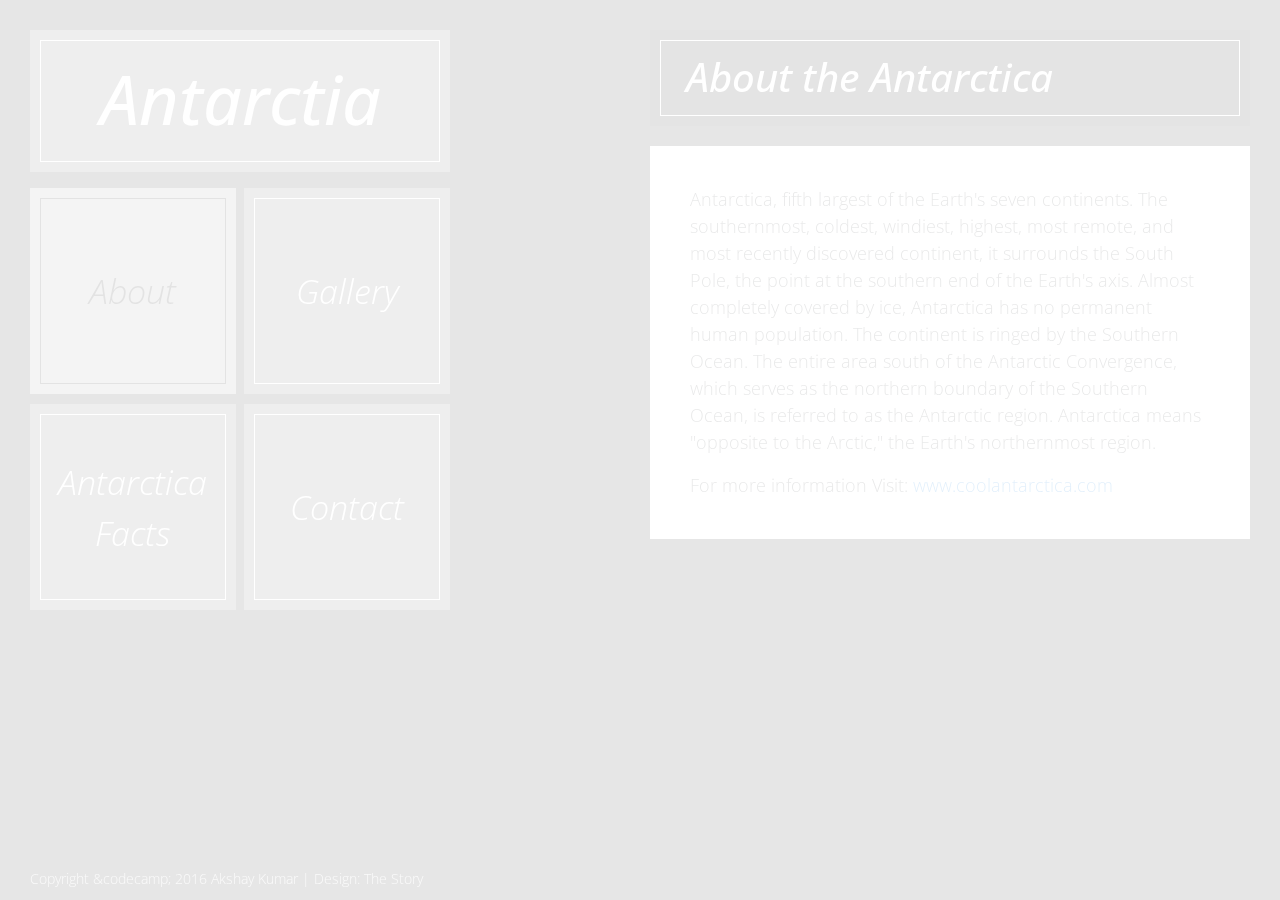
==== akk/index.html @ b1419a87 "Codecamp project" ====
<!DOCTYPE html>
<html lang="en">
    <head>
        <meta charset="utf-8">
        <meta http-equiv="X-UA-Compatible" content="IE=edge">
        <meta name="viewport" content="width=device-width, initial-scale=1">
        
        <title>Antractialife</title>
<!--
The Story Theme
http://www.templatemo.com/tm-480-story
-->
        <!-- load stylesheets -->
        <link rel="stylesheet" href="https://fonts.googleapis.com/css?family=Open+Sans:300,300italic,400">  <!-- Google web font "Open Sans" -->
        <link rel="stylesheet" href="css/bootstrap.min.css">                                                <!-- Bootstrap style -->
        <link rel="stylesheet" href="css/flexslider.css">                                                   <!-- Flexslider style -->       
        <link rel="stylesheet" href="css/templatemo-style.css">                                             <!-- Templatemo style -->

        <!-- HTML5 shim and Respond.js for IE8 support of HTML5 elements and media queries -->
        <!-- WARNING: Respond.js doesn't work if you view the page via file:// -->
        <!--[if lt IE 9]>
          <script src="https://oss.maxcdn.com/html5shiv/3.7.2/html5shiv.min.js"></script>
          <script src="https://oss.maxcdn.com/respond/1.4.2/respond.min.js"></script>
        <![endif]-->
    </head>
    
    <body class="page">
        
            
            <!-- background images -->
            <div class="page-bg-imgs-list">
                <img src="C:\codecamp\akk\img\what to do.gif" id="page-1-img" class="main-img" alt="About">
                <img src="C:\codecamp\akk\img\what to do.gif" id="page-2-img" alt="Gallery">
                <img src="C:\codecamp\akk\img\what to do.gif" id="page-3-img" alt="Services">
                <img src="C:\codecamp\akk\img\what to do.gif" id="page-4-img" alt="Contact">                            
            </div>
            
            <div class="container-fluid">

                <div class="row">
                    <div class="col-xs-12 col-sm-12 col-md-12 col-lg-5 col-xl-5">
                        
                        <div class="header">

                            <!-- site title -->
                            <header class="box box-white">
                                <a href="javascript:void(0)" class="js-site-title">
                                    <h1 class="box-text site-title-text">Antarctia</h1>    
                                </a>            
                            </header>
                            
                            <!-- site navigation -->
                            <nav class="js-nav">
                                <ul class="nav-items-container">

                                    <li data-nav-item-id="page-1" class="block-keep-ratio block-keep-ratio-1-1 block-width-half box box-white box-nav-item js-nav-item pull-xs-left">
                                        <a href="#page-1" class="block-keep-ratio-content box-nav-item-link">
                                            <span class="box-text box-text-nav-item flexbox-center">About</span>
                                        </a>
                                    </li>

                                    <li data-nav-item-id="page-2" class="block-keep-ratio block-keep-ratio-1-1 block-width-half box box-white box-nav-item js-nav-item pull-xs-right">
                                        <a href="#page-2" class="block-keep-ratio-content box-nav-item-link">
                                            <span class="box-text box-text-nav-item flexbox-center">Gallery</span>
                                        </a>
                                    </li>

                                    <li data-nav-item-id="page-3" class="block-keep-ratio block-keep-ratio-1-1 block-width-half box box-white box-nav-item js-nav-item pull-xs-left">
                                        <a href="#page-3" class="block-keep-ratio-content box-nav-item-link">
                                            <span class="box-text box-text-nav-item flexbox-center">Antarctica Facts</span>
                                        </a>
                                    </li>

                                    <li data-nav-item-id="page-4" class="block-keep-ratio block-keep-ratio-1-1 block-width-half box box-white box-nav-item js-nav-item pull-xs-right">
                                        <a href="#page-4" class="block-keep-ratio-content box-nav-item-link">
                                            <span class="box-text box-text-nav-item flexbox-center">Contact</span>
                                        </a>
                                    </li>

                                </ul>
                            </nav>    
                        </div> <!-- .header -->

                    </div>

                    <div class="col-xs-12 col-sm-12 col-md-12 col-lg-7 col-xl-7">
                        <div class="content-wrapper js-content-wrapper">
                            <!-- about -->
                            <section data-page-id="page-1" class="content js-content">
                                
                                <header class="box box-black margin-b-20">
                                    <h2 class="box-text page-title-text">About the Antarctica</h2>
                                </header>
                                
                                <div class="content-text">
                                    <p>Antarctica, fifth largest of the Earth's seven continents. The southernmost, coldest, windiest, highest, most remote, and most recently discovered continent, it surrounds the South Pole, the point at the southern end of the Earth's axis. Almost completely covered by ice, Antarctica has no permanent human population. The continent is ringed by the Southern Ocean. The entire area south of the Antarctic Convergence, which serves as the northern boundary of the Southern Ocean, is referred to as the Antarctic region. Antarctica means "opposite to the Arctic," the Earth's northernmost region.
        

                                    </p>
                                     For more information Visit: <a href="http://www.coolantarctica.com/">www.coolantarctica.com</a>
                                </div>            

                            </section> <!-- #about -->

                            <!-- gallery -->
                            <section data-page-id="page-2" class="content content-gallery js-content">
                                
                                <header class="box box-black margin-b-20">
                                    <h2 class="box-text page-title-text">Gallery</h2>
                                </header>
                                
                                <div class="content-text content-text-gallery">
                                    
                                    <!-- <p>Credits go to <a rel="nofollow" href="http://unsplash.com">Unsplash</a> for images.</p> -->

                                    <div class="flexslider-wrapper">

                                        <div id="slider" class="flexslider">
                                            <ul class="slides">
                                             
                                                <li><img src="C:\codecamp\akk\img\slider\slider.jpg" alt="Slide 1" /></li>
                                                <li><img src="C:\codecamp\akk\img\slider\slider1.jpg" alt="Slide 2" /></li>
                                                <li><img src="C:\codecamp\akk\img\slider\slider3.jpg" alt="Slide 3" /></li>
                                                <li><img src="C:\codecamp\akk\img\slider\slider4.jpg" alt="Slide 4" /></li>
                                                <li><img src="C:\codecamp\akk\img\slider\slider5.jpg" alt="Slide 5" /></li>
                                                <li><img src="C:\codecamp\akk\img\slider\slider6.jpg" alt="Slide 6" /></li>
                                            </ul>
                                        </div> <!-- #slider -->
                                      
                                        <div id="carousel" class="flexslider">
                                            <ul class="slides">
                                             
                                                <li><img src="C:\codecamp\akk\img\slider\image.jpg" alt="Thumbnail 1" /></li>
                                                <li><img src="C:\codecamp\akk\img\slider\image 2.jpg" alt="Thumbnail 2" /></li>
                                                <li><img src="C:\codecamp\akk\img\slider\image3.jpg" alt="Thumbnail 3" /></li>
                                                <li><img src="C:\codecamp\akk\img\slider\image4.jpg" alt="Thumbnail 4" /></li>
                                                <li><img src="C:\codecamp\akk\img\slider\image5.jpg" alt="Thumbnail 5" /></li>
                                                <li><img src="C:\codecamp\akk\img\slider\image6.jpg" alt="Thumbnail 6" /></li>
                                            </ul>
                                        </div>  <!-- #carousel -->

                                    </div>
                                        
                                </div>            

                            </section> <!-- #gallery -->
                            
                            <!-- services -->
                            <section data-page-id="page-3" class="content js-content">
                                
                                <header class="box box-black margin-b-20">
                                    <h2 class="box-text page-title-text">Antarctica Facts</h2>
                                </header>
                                
                                <div class="content-text">
                                

                                     <p>For more information Visit: <a href="http://www.coolantarctica.com/">www.coolantarctica.com</a></p>
                                      <p>For more information Visit: <a href="http://www.factslides.com/s-Antarctica">www.factslides.com</a><p>
                                      <p>For more information Visit: <a href="http://list25.com/25-facts-about-antarctica-that-are-so-cool-theyre-freezing/">www.list25.com</a></p>
                                      <p>For more information Visit: <a href="http://matadornetwork.com/life/28-things-not-know-antartica/">www.matadornetwork.com</p>

                                </div>            

                            </section> <!-- #services -->

                            <!-- contact -->
                            <section data-page-id="page-4" class="content js-content">
                                
                                <header class="box box-black margin-b-20">
                                    <h2 class="box-text page-title-text">Contact</h2>
                                </header>
                                
                                <div class="content-text">
                                    <p>In felis turpis, tincidunt a odio interdum, ornare interdum magna. Proin leo tortor, adipiscing et volutpat tincidunt, imperdiet sit amet purus.
                                    </p>
                                    <form action="index.html" method="post" class="contact-form">

                                        <div class="form-group col-xs-12 col-sm-12 col-md-6 col-lg-6 form-group-2-col-left">
                                            <input type="text" id="contact_name" name="contact_name" class="form-control" placeholder="Name" required/>
                                        </div>
                                        <div class="form-group col-xs-12 col-sm-12 col-md-6 col-lg-6 form-group-2-col-right">
                                            <input type="email" id="contact_email" name="contact_email" class="form-control" placeholder="Email" required/>
                                        </div>
                                        <div class="form-group">
                                            <input type="text" id="contact_subject" name="contact_subject" class="form-control" placeholder="Subject" required/>
                                        </div>
                                        <div class="form-group">
                                            <textarea id="contact_message" name="contact_message" class="form-control" rows="4" placeholder="Message" required></textarea>
                                        </div>
                                        <button type="submit" class="btn btn-primary submit-btn">Send</button>

                                    </form>                           
                                </div>            

                            </section> <!-- #contact -->
                        </div>
                    </div>

                </div>
                    
                <!-- footer row -->
                <footer class="row footer js-footer">
                    <div class="col-xs-12 col-sm-12 col-md-12 col-lg-12">

                        <p class="copyright-text">Copyright &codecamp; 2016 Akshay Kumar
                        
                        | Design: <a href="http://www.templatemo.com/tm-480-story" target="_parent" title="Story Bootstrap Theme">The Story</a></p>  

                    </div>                
                </footer>

            </div>  <!-- .container-fluid -->

        <div id="preloader">
            <div id="status">&nbsp;</div>
        </div><!-- /#preloader -->      
            
        <!-- load JS files -->
        <script src="js/jquery-1.11.3.min.js"></script> <!-- jQuery -->
        <script src="js/jquery.flexslider-min.js"></script> <!-- Flex Slider -->
        <script src="js/jquery.backstretch.min.js"></script> <!-- Backstretch http://srobbin.com/jquery-plugins/backstretch/ -->
        <script src="js/templatemo-script.js"></script> <!-- Templatemo scripts -->
    
    </body>
</html>
---- akk/css/templatemo-style.css ----
/*

The Story Theme

http://www.templatemo.com/tm-480-story

*/

body, html { overflow-x: hidden; }

/* Preloader */

#preloader {
    position: fixed;
    top: 0;
    left: 0;
    right: 0;
    bottom: 0;
    background-color: #fff; /* change if the mask should have another color then white */
    z-index: 99; /* makes sure it stays on top */
}

#status {
    width: 200px;
    height: 200px;
    position: absolute;
    left: 50%; /* centers the loading animation horizontally one the screen */
    top: 50%; /* centers the loading animation vertically one the screen */
    background-image: url(../img/status.gif); /* path to your loading animation */
    background-repeat: no-repeat;
    background-position: center;
    margin: -100px 0 0 -100px; /* is width and height divided by two */
}

/* Resets */

a:hover, a:focus { text-decoration: none; }

h1, h2 { margin: 0; }

p:last-child { margin-bottom: 0; }

/**/
.page {
	background-color: #222222;	
	font-family: 'Open Sans', sans-serif;
	font-size: 18px;
	font-weight: 300;		
	padding: 30px 15px;
	overflow-x: hidden;
}

.page-bg-imgs-list { display: none; }

.header { 
	max-width: 420px;
	overflow: auto; 
}


.content {
	max-width: 600px;
	margin-left: auto;
	margin-right: 0;
}

.content-gallery { max-width: 900px; }

.content-text {
	background-color: white;
	padding: 40px;
}

.content-text h4 { padding-top: 10px; }

.content-text-gallery {
	padding: 5px;
	position: relative;
	height: auto;
	min-height: 200px;
}

.box {
	display: block;
	padding: 10px;	
}

.box-text {
	border: 1px solid white;
	color: white;	
	font-style: italic;	
	width: 100%;
	height: 100%;
}

.box-white { background-color: rgba(255, 255, 255, 0.3);	}
.box-black { background-color: rgba(0, 0, 0, 0.7); }

.site-title-text {
	font-size: 3.8em;
	padding-top: 20px;
	padding-bottom: 25px;
	text-align: center;
}

.page-title-text {
	font-size: 2.2em;
	padding: 15px 25px;
	text-align: left;
}

.nav-items-container { padding: 0; }

.box-nav-item {
	margin-bottom: 10px;
	font-size: 1.9em;
	-webkit-transition: all 0.3s ease;	
	transition: all 0.3s ease;	
}

.box-nav-item-link { padding: 10px; }

.box-nav-item:hover, .box-nav-item:focus, .box-nav-item.active {
	background-color: rgba(241, 241, 241, 0.59);	
}

.box-nav-item:hover .box-text-nav-item, 
.box-nav-item:focus .box-text-nav-item,
.box-nav-item.active .box-text-nav-item {	
	color: black;
	border: 1px solid black;
}

/* footer */

.footer { 
	display: none; 
	position: fixed;
	bottom: 10px;
	left: 30px;
}

.footer a {	color: rgba(255, 255, 255, 0.8); }

.copyright-text { 
	color: rgba(255, 255, 255, 0.8);
	font-size: 0.8em;	
}


/* Utility Classes */

.margin-t-30 {	margin-top: 30px; }
.margin-b-20 {	margin-bottom: 20px; }

.block-keep-ratio,
.block-keep-ratio-content {
	display: block;
}

.block-keep-ratio {	position: relative; }
	
.block-keep-ratio-content {
	position: absolute;
	top: 0; bottom: 0; right: 0; left: 0;
}

.block-keep-ratio:after {
	display: block;
	content: '';
}

.block-keep-ratio-1-1:after { padding-top: 100%; }

.block-width-half { width: 49%; }

.flexbox-center {
	display: -webkit-box;
	display: -webkit-flex;
	display: -ms-flexbox;
	display: flex;
    -webkit-box-orient: vertical;
    -webkit-box-direction: normal;
    -webkit-flex-direction: column;
        -ms-flex-direction: column;
            flex-direction: column;
    -webkit-box-pack: center;
    -webkit-justify-content: center;
        -ms-flex-pack: center;
            justify-content: center;
    text-align: center;
}


/* FlexSlider Styles
-------------------------------------------- */

.flexslider { 
    border-radius: 0;
    margin-bottom: 5px;
}
.flexslider li {
	margin: 0;
	padding: 0;
}

.flex-next,
.flex-prev {
	line-height: 1; /* Bootstrap override */
}

#carousel { margin: 0; }
#carousel li { margin-right: 5px; }
#carousel img {
    display: block;
    opacity: 1;
    cursor: pointer;
}
#carousel .flex-active-slide img {
    opacity: 0.5;
    cursor: default;
}


/* Contact form */

.contact-form {	margin-top: 30px; }

.form-group { margin-bottom: 20px; }

.form-control:focus {
    border-color: rgb(0, 218, 79);
    outline: 0;
    -webkit-box-shadow: inset 0 1px 1px rgba(0,0,0,.075),0 0 8px rgba(0, 200, 81,.6);
    box-shadow: inset 0 1px 1px rgba(0,0,0,.075),0 0 8px rgba(0, 200, 81, 0.6);
}

.form-control {
	font-size: 1em;
	border-radius: 0;
}

.submit-btn {
	color: #A0A0A0;
	background-color: transparent;
	border-color: #A0A0A0;
	border-radius: 0;
	font-size: 1.1em;
	margin-top: 5px;
	width: 150px;
	height: 50px;
	text-transform: uppercase;
	transition: all 0.3s ease;	
}

.submit-btn:hover, .submit-btn:focus {
	color: white;
	background-color: #A0A0A0;
	border-color: #A0A0A0;
}

.form-group-2-col-left {
	padding-left: 0;
	padding-right: 5px;
}

.form-group-2-col-right {
	padding-right: 0;
	padding-left: 5px;
}

.footer.sticky {
	position: fixed;
	bottom: 10px;
	left: 30px;
}

/* Media Queries */

@media screen and (max-width: 991px) {

	.form-group-2-col-left,
	.form-group-2-col-right {
		padding-left: 0;
		padding-right: 0;
	}

	.content { margin: 0 0 0 auto; }

	.content-wrapper { 
		margin-top: 30px; 
		margin-bottom: 30px;		
	}

	.footer { position: static;	}
}

@media screen and (max-width: 767px) {
	.content-wrapper { position: static; }
}

@media screen and (max-width: 1199px) and (min-width: 992px) {
	
	.block-width-half { width: 48%; }
	
	.box-nav-item { font-size: 1.4em; }

	.site-title-text { font-size: 3em; }
}

@media screen and (max-width: 480px) {
	
	.block-width-half { width: 48%; }
	
	.box-nav-item { font-size: 1.4em; }

	.site-title-text { font-size: 3em; }
	.page-title-text { font-size: 1.6em; }

	.content-text { padding: 30px 25px; }
	.content-text-gallery { padding: 5px; }
}
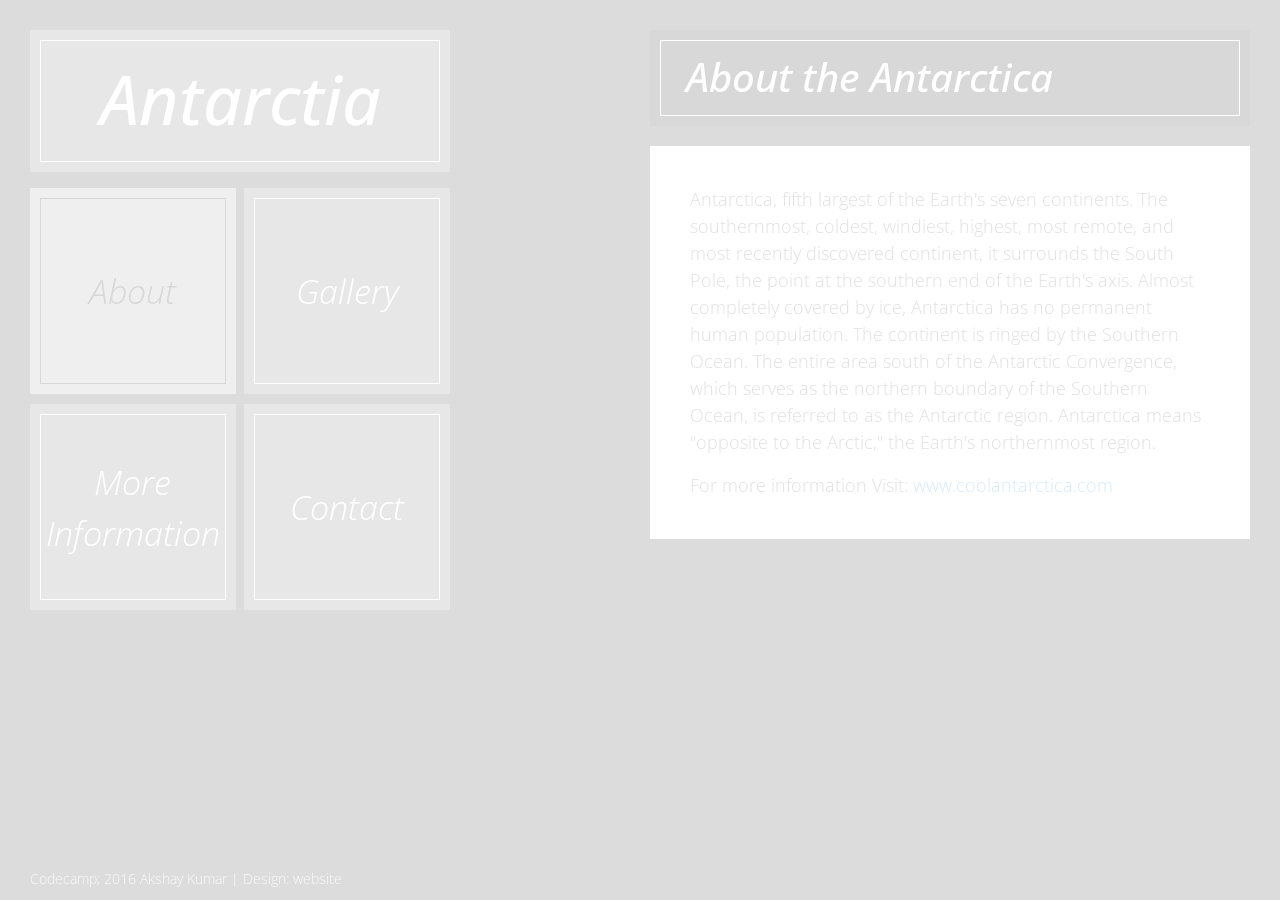
==== commit d6a735b1: "changes" ====
--- a/akk/index.html
+++ b/akk/index.html
@@ -5,7 +5,7 @@
         <meta http-equiv="X-UA-Compatible" content="IE=edge">
         <meta name="viewport" content="width=device-width, initial-scale=1">
         
-        <title>Antractialife</title>
+        <title>Antractiaway</title>
 <!--
 The Story Theme
 http://www.templatemo.com/tm-480-story
@@ -67,7 +67,7 @@
 
                                     <li data-nav-item-id="page-3" class="block-keep-ratio block-keep-ratio-1-1 block-width-half box box-white box-nav-item js-nav-item pull-xs-left">
                                         <a href="#page-3" class="block-keep-ratio-content box-nav-item-link">
-                                            <span class="box-text box-text-nav-item flexbox-center">Antarctica Facts</span>
+                                            <span class="box-text box-text-nav-item flexbox-center">More Information</span>
                                         </a>
                                     </li>
 
@@ -149,7 +149,7 @@
                             <section data-page-id="page-3" class="content js-content">
                                 
                                 <header class="box box-black margin-b-20">
-                                    <h2 class="box-text page-title-text">Antarctica Facts</h2>
+                                    <h2 class="box-text page-title-text">Antarctica Websites</h2>
                                 </header>
                                 
                                 <div class="content-text">
@@ -159,7 +159,7 @@
                                       <p>For more information Visit: <a href="http://www.factslides.com/s-Antarctica">www.factslides.com</a><p>
                                       <p>For more information Visit: <a href="http://list25.com/25-facts-about-antarctica-that-are-so-cool-theyre-freezing/">www.list25.com</a></p>
                                       <p>For more information Visit: <a href="http://matadornetwork.com/life/28-things-not-know-antartica/">www.matadornetwork.com</p>
-
+                                         </a>
                                 </div>            
 
                             </section> <!-- #services -->
@@ -172,7 +172,7 @@
                                 </header>
                                 
                                 <div class="content-text">
-                                    <p>In felis turpis, tincidunt a odio interdum, ornare interdum magna. Proin leo tortor, adipiscing et volutpat tincidunt, imperdiet sit amet purus.
+                                    <p>
                                     </p>
                                     <form action="index.html" method="post" class="contact-form">
 
@@ -203,9 +203,9 @@
                 <footer class="row footer js-footer">
                     <div class="col-xs-12 col-sm-12 col-md-12 col-lg-12">
 
-                        <p class="copyright-text">Copyright &codecamp; 2016 Akshay Kumar
+                        <p class="copyright-text">Codecamp; 2016 Akshay Kumar
                         
-                        | Design: <a href="http://www.templatemo.com/tm-480-story" target="_parent" title="Story Bootstrap Theme">The Story</a></p>  
+                        | Design: <a href="http://www.templatemo.com/tm-480-story" target="_parent" title="Story Bootstrap Theme">website</a></p>  
 
                     </div>                
                 </footer>
